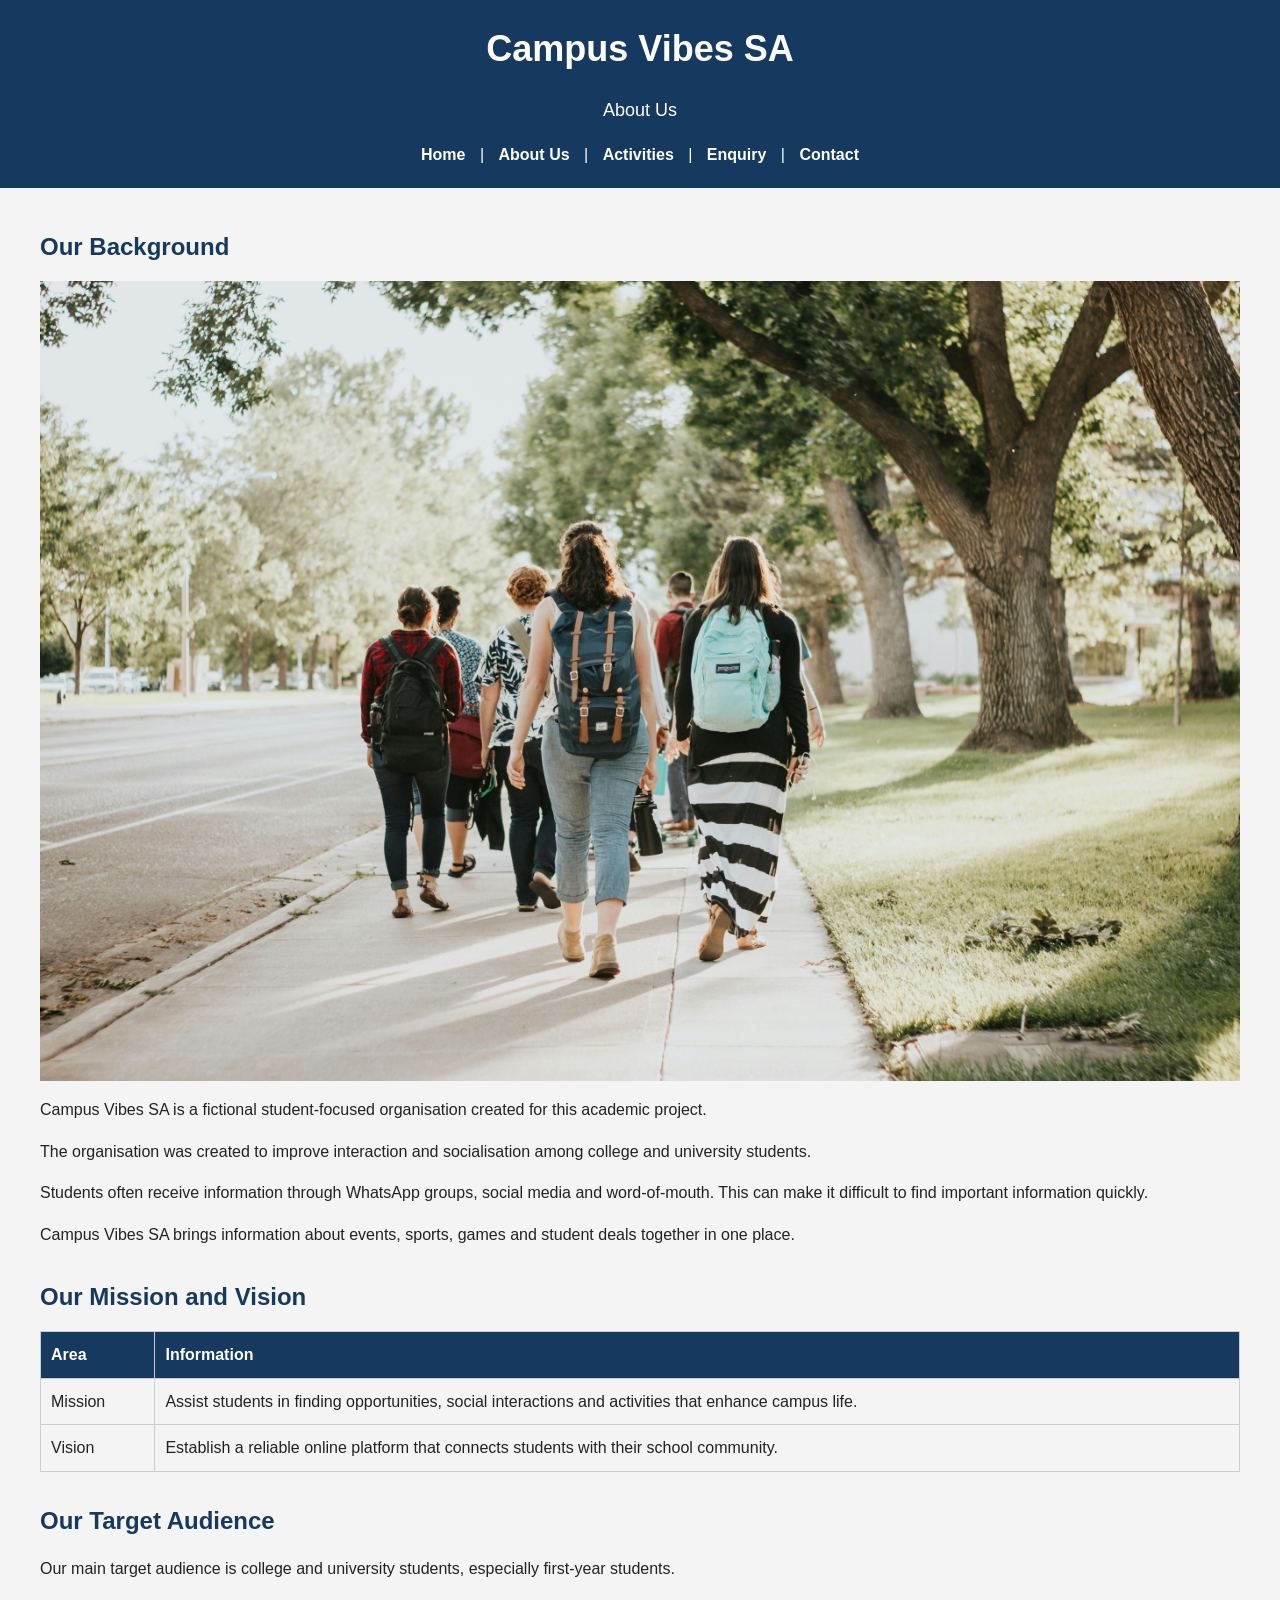
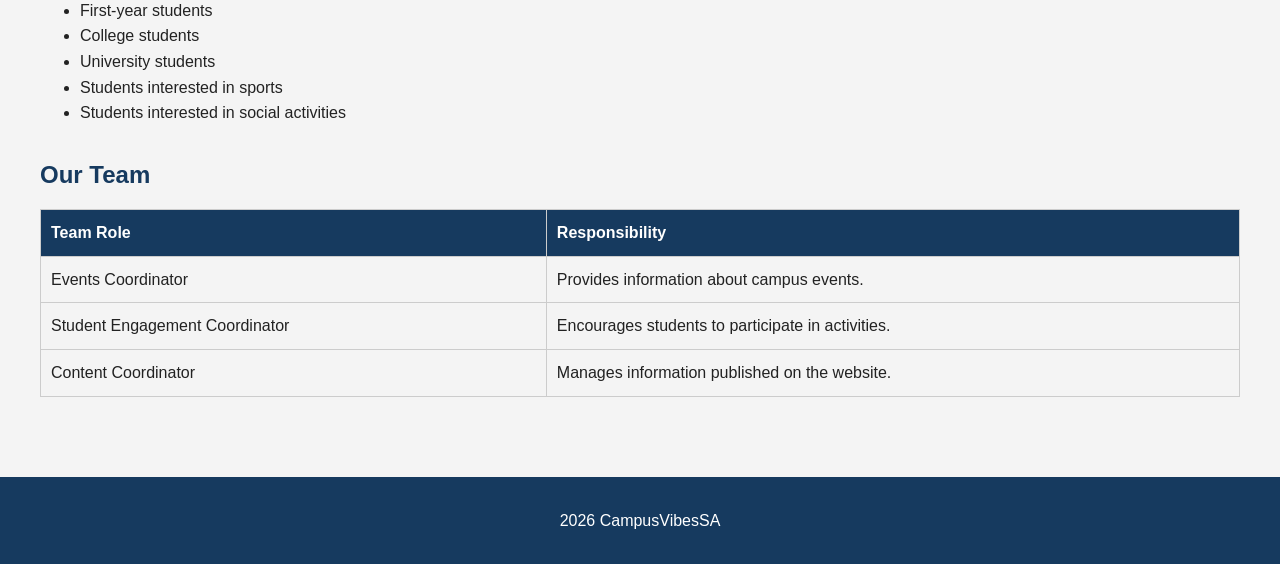
==== about.html @ e8d7ff1c "Add project files." ====
﻿<!DOCTYPE html>

<html lang="en" xmlns="http://www.w3.org/1999/xhtml">
<head>
    <meta charset="utf-8" />
    <title>Campus Vibes SA - About Us</title>
    <link rel="stylesheet" href="css/style.css">
</head>
<body>
    <!-- Header section -->
    <header>

        <h1>Campus Vibes SA</h1>

        <p>About Us</p>

        <!-- Navigation menu -->
        <nav>
            <a href="index.html">Home</a> |
            <a href="about.html">About Us</a> |
            <a href="services.html">Activities</a> |
            <a href="enquiry.html">Enquiry</a> |
            <a href="contact.html">Contact</a>
        </nav>

    </header>


    <!-- Main content -->
    <main>

        <!-- Organisation background -->
        <section>

            <h2>Our Background</h2>
            <img src="campus_community.jpg"
                 alt="Students socialising on campus"
                 width="1335" height="667">

            <p>
                Campus Vibes SA is a fictional student-focused
                organisation created for this academic project.
            </p>

            <p>
                The organisation was created to improve interaction
                and socialisation among college and university students.
            </p>

            <p>
                Students often receive information through WhatsApp
                groups, social media and word-of-mouth. This can make
                it difficult to find important information quickly.
            </p>

            <p>
                Campus Vibes SA brings information about events,
                sports, games and student deals together in one place.
            </p>

        </section>


        <!-- Mission and vision -->
        <section>

            <h2>Our Mission and Vision</h2>

            <table border="1">

                <tr>
                    <th>Area</th>
                    <th>Information</th>
                </tr>

                <tr>
                    <td>Mission</td>

                    <td>
                        Assist students in finding opportunities,
                        social interactions and activities that
                        enhance campus life.
                    </td>
                </tr>

                <tr>
                    <td>Vision</td>

                    <td>
                        Establish a reliable online platform that
                        connects students with their school community.
                    </td>
                </tr>

            </table>

        </section>


        <!-- Target audience -->
        <section>

            <h2>Our Target Audience</h2>

            <p>
                Our main target audience is college and university
                students, especially first-year students.
            </p>

            <ul>

                <li>First-year students</li>

                <li>College students</li>

                <li>University students</li>

                <li>Students interested in sports</li>

                <li>Students interested in social activities</li>

            </ul>

        </section>


        <!-- Our team -->
        <section>

            <h2>Our Team</h2>

            <table border="1">

                <tr>
                    <th>Team Role</th>
                    <th>Responsibility</th>
                </tr>

                <tr>
                    <td>Events Coordinator</td>
                    <td>Provides information about campus events.</td>
                </tr>

                <tr>
                    <td>Student Engagement Coordinator</td>
                    <td>Encourages students to participate in activities.</td>
                </tr>

                <tr>
                    <td>Content Coordinator</td>
                    <td>Manages information published on the website.</td>
                </tr>

            </table>

        </section>

    </main>

    <!-- Footer -->
    <footer>

        <p>
            2026 CampusVibesSA
        </p>

    </footer>
</body>
</html>
---- css/style.css ----
﻿/* Campus Vibes SA - Main Stylesheet */

/* Default page styling */
body {
    margin: 0;
    padding: 0;
    font-family: Arial, sans-serif;
    background-color: #f4f4f4;
    color: #222222;
    line-height: 1.6;
}

/* Header styling */
header {
    background-color: #163a5f;
    color: white;
    text-align: center;
    padding: 20px;
}

    /* Main heading inside header */
    header h1 {
        font-size: 36px;
        margin: 0;
    }

    /* Header slogan */
    header p {
        font-size: 18px;
    }

/* Navigation menu */
nav {
    margin-top: 15px;
}

    /* Navigation links */
    nav a {
        color: white;
        text-decoration: none;
        padding: 10px;
        font-weight: bold;
    }
        nav a:hover {
            background-color: white;
            color: #163a5f;
            border-radius: 5px;
        }
        /* Navigation active effect */
        nav a:active {
            background-color: #f28c28;
            color: white;
        }
/* Main content styling */
main {
    max-width: 1200px;
    margin: auto;
    padding: 20px;
}

/* Section styling */
section {
    margin-bottom: 30px;
}

/* Main section headings */
main h2 {
    color: #163a5f;
    margin-bottom: 15px;
}

/* Paragraph styling */
main p {
    font-size: 16px;
}
img {
    max-width: 100%;
    height: auto;
    display: block;
}
table {
    width: 100%;
    border-collapse: collapse;
    margin-bottom: 20px;
}

/* Table cells */
th,
td {
    border: 1px solid #cccccc;
    padding: 10px;
    text-align: left;
}

/* Table headings */
th {
    background-color: #163a5f;
    color: white;
}
/* Form styling */
form {
    background-color: white;
    padding: 20px;
    border: 1px solid #cccccc;
    border-radius: 5px;
}

/* Form fields */
input,
select,
textarea {
    padding: 8px;
    margin: 5px;
    border: 1px solid #cccccc;
    border-radius: 4px;
    font-family: Arial, sans-serif;
}

    /* Form buttons */
    input[type="submit"],
    input[type="reset"] {
        background-color: #163a5f;
        color: white;
        border: none;
        padding: 10px 15px;
        cursor: pointer;
    }
        /* Button hover effect */
        input[type="submit"]:hover,
        input[type="reset"]:hover {
            background-color: #245a8d;
        }
/* Footer styling */
footer {
    background-color: #163a5f;
    color: white;
    text-align: center;
    padding: 15px;
    margin-top: 30px;
}

    /* Footer links */
    footer a {
        color: white;
        text-decoration: none;
    }

        /* Footer link hover effect */
        footer a:hover {
            text-decoration: underline;
        }
/* Improve form field layout */
input[type="text"],
input[type="email"],
input[type="date"],
select,
textarea {
    width: 100%;
    max-width: 400px;
    box-sizing: border-box;
}

/* Message box styling */
textarea {
    min-height: 120px;
    resize: vertical;
}
    /* Form field focus effect */
    input:focus,
    select:focus,
    textarea:focus {
        border: 2px solid #163a5f;
        outline: none;
    }
/* Responsive design for tablets and mobile phones */
@media (max-width: 768px) {
    /* Adjust content sections */
    main section {
        padding: 15px;
    }
    /* Adjust the header */
    header {
        padding: 15px;
    }

        /* Adjust the main heading */
        header h1 {
            font-size: 28px;
        }

        /* Adjust the slogan */
        header p {
            font-size: 16px;
        }

    /* Adjust the navigation menu */
    nav a {
        display: block;
        padding: 8px;
    }

    /* Adjust the main content */
    main {
        padding: 10px;
    }

        /* Adjust headings */
        main h2 {
            font-size: 22px;
        }

    /* Adjust form fields */
    input,
    select,
    textarea {
        max-width: 100%;
        box-sizing: border-box;
    }

    /* Adjust tables */
    /* Mobile tables */
    table {
        font-size: 12px;
        width: 100%;
    }

    th,
    td {
        padding: 5px;
        word-wrap: break-word;
    }

    /* Responsive design for small mobile phones */
    @media (max-width: 480px) {

        /* Smaller header */
        header {
            padding: 10px;
        }

            /* Smaller website heading */
            header h1 {
                font-size: 24px;
            }

            /* Smaller slogan */
            header p {
                font-size: 14px;
            }

        /* Mobile navigation */
        nav a {
            display: block;
            padding: 6px;
            margin: 3px 0;
        }

        /* Mobile main content */
        main {
            padding: 8px;
        }

            /* Mobile headings */
            main h2 {
                font-size: 20px;
            }

            /* Mobile paragraphs */
            main p {
                font-size: 14px;
            }

        /* Mobile tables */
        table {
            font-size: 12px;
            /* Mobile form buttons */
            input [type="submit"], input[type="reset"]

{
    width: 100%;
    margin: 5px 0;
}       }
    }
/* Content section styling */
main section {
    background-color: white;
    padding: 20px;
    border-radius: 5px;
    box-shadow: 0 2px 5px #cccccc;
}

/* List styling */
main ul {
    padding-left: 25px;
}

/* List items */
main li {
    margin-bottom: 5px;
}
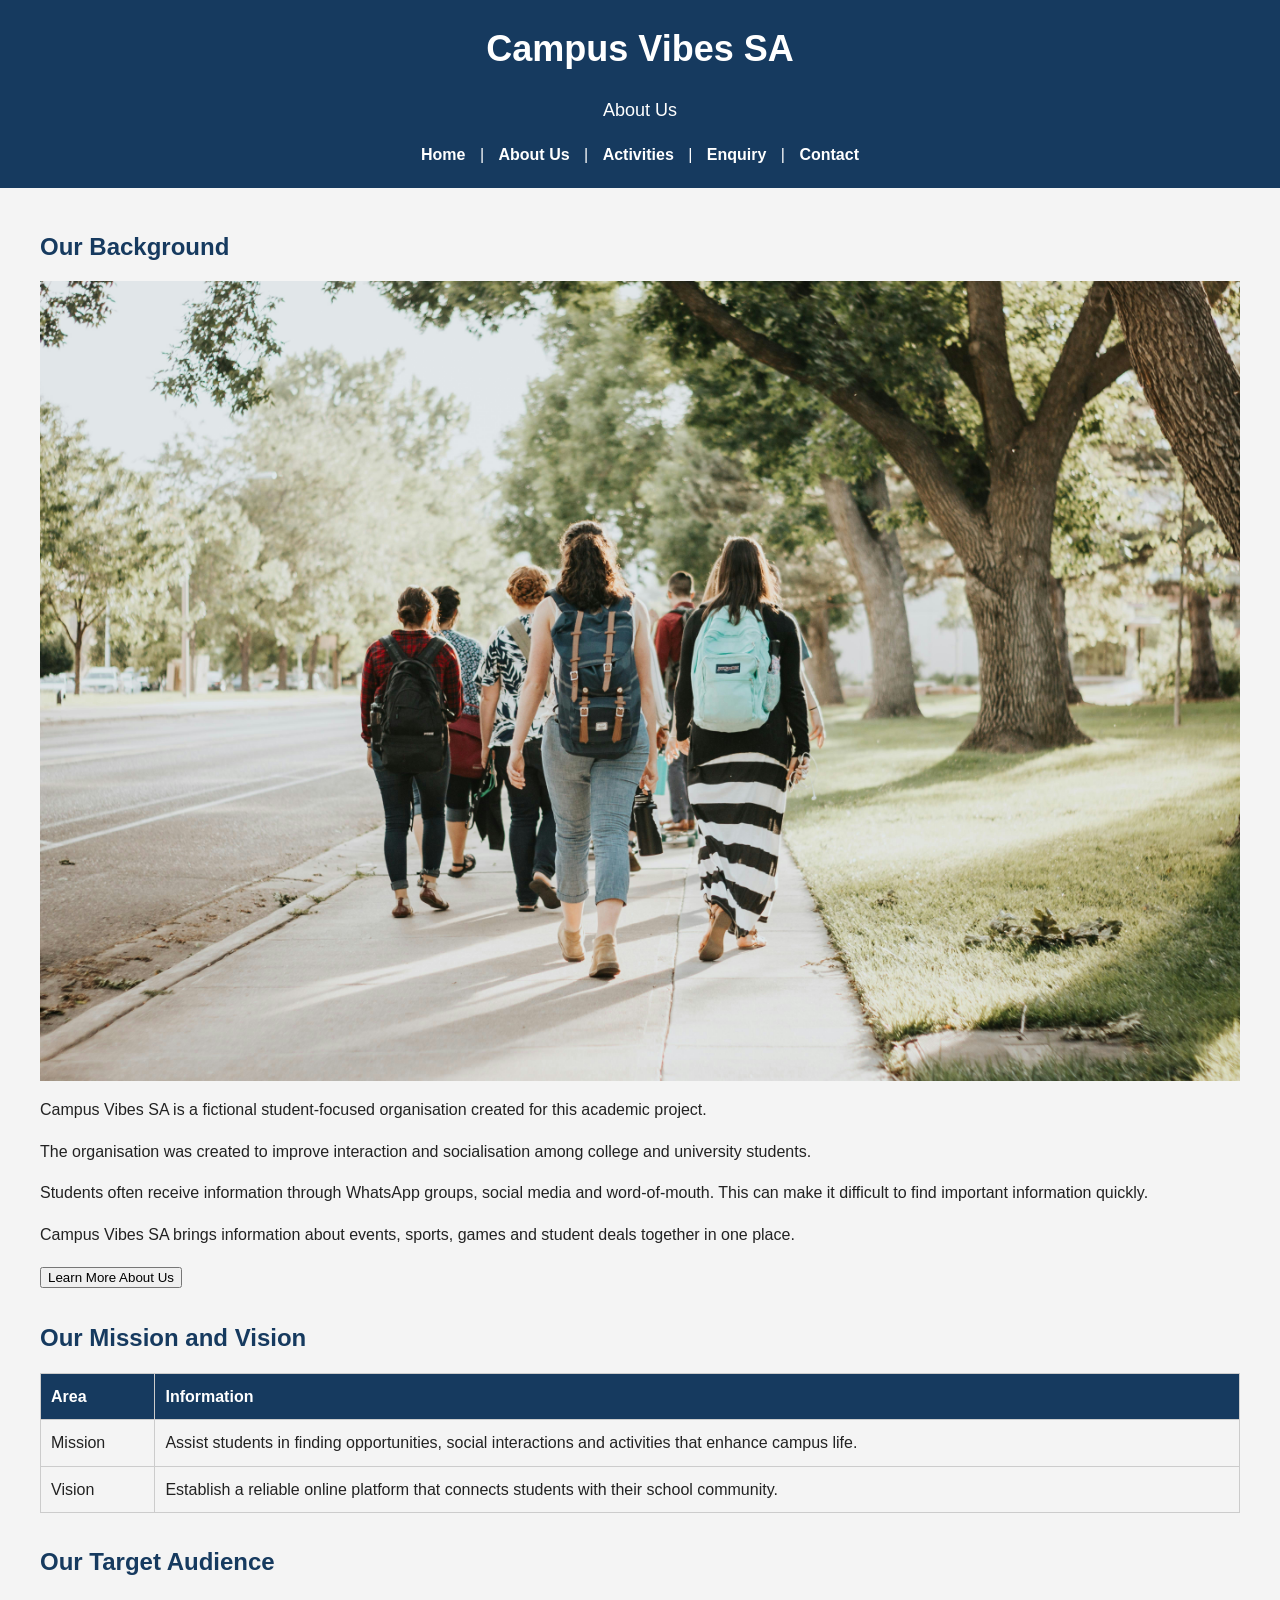
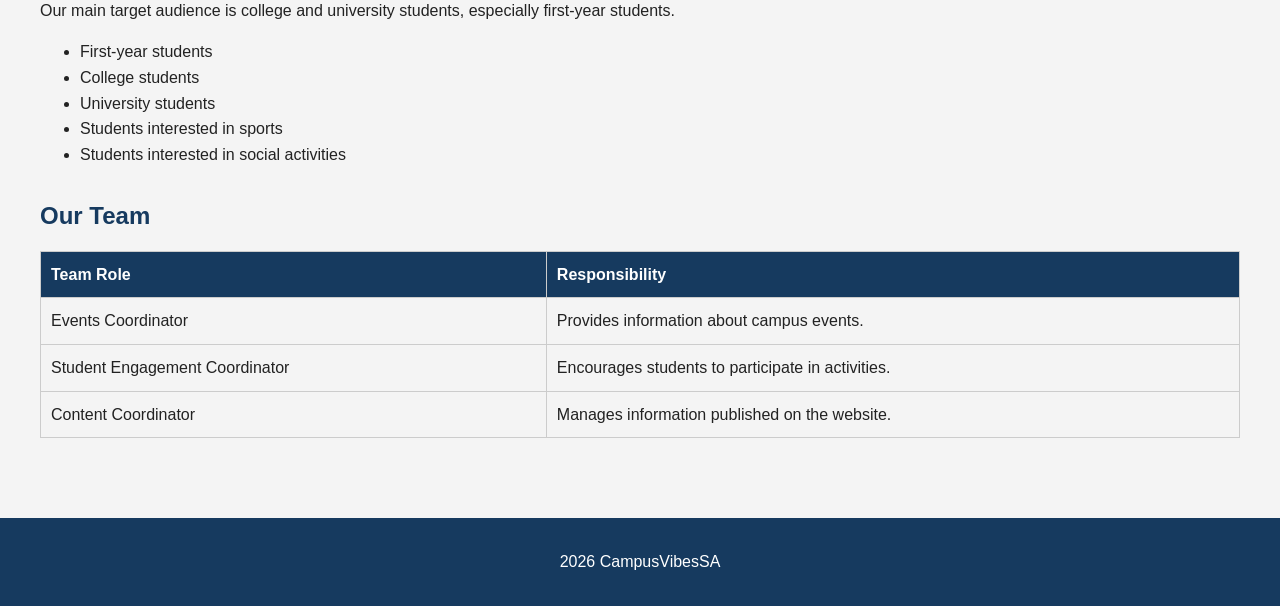
==== commit 08c1ee72: "Add Part 3 interactive website features and improvements" ====
--- a/about.html
+++ b/about.html
@@ -3,7 +3,9 @@
 <html lang="en" xmlns="http://www.w3.org/1999/xhtml">
 <head>
     <meta charset="utf-8" />
-    <title>Campus Vibes SA - About Us</title>
+    <title>About Us | Campus Vibes SA</title>
+    <meta name="description" content="Learn about Campus Vibes SA, our mission, vision and how we help South African students connect through campus activities.">
+    <meta name="keywords" content="Campus Vibes SA, about us, student community, campus life, mission, vision, student activities">
     <link rel="stylesheet" href="css/style.css">
 </head>
 <body>
@@ -57,7 +59,9 @@
                 Campus Vibes SA brings information about events,
                 sports, games and student deals together in one place.
             </p>
-
+            <button type="button" onclick="showAboutInfo()">
+                Learn More About Us
+            </button>
         </section>
 
 
@@ -165,5 +169,6 @@
         </p>
 
     </footer>
+    <script src="js/script.js"></script>
 </body>
 </html>
--- a/css/style.css
+++ b/css/style.css
@@ -270,31 +270,99 @@
                 font-size: 14px;
             }
 
-        /* Mobile tables */
         table {
             font-size: 12px;
-            /* Mobile form buttons */
-            input [type="submit"], input[type="reset"]
-
-{
+        }
+
+        /* Mobile form buttons */
+        input[type="submit"],
+        input[type="reset"] {
+            width: 100%;
+            margin: 5px 0;
+        }
+    }
+    /* Content section styling */
+    main section {
+        background-color: white;
+        padding: 20px;
+        border-radius: 5px;
+        box-shadow: 0 2px 5px #cccccc;
+    }
+
+    /* List styling */
+    main ul {
+        padding-left: 25px;
+    }
+
+    /* List items */
+    main li {
+        margin-bottom: 5px;
+    }
+
+    .gallery {
+        display: grid;
+        grid-template-columns: repeat(2, 1fr);
+        gap: 15px;
+        margin-top: 20px;
+    }
+
+    /* Gallery images */
+    .gallery-image {
+        width: 100%;
+        height: 200px;
+        object-fit: cover;
+        border-radius: 8px;
+        cursor: pointer;
+        transition: transform 0.3s ease;
+    }
+
+        /* Image hover effect */
+        .gallery-image:hover {
+            transform: scale(1.03);
+        }
+
+    /* Mobile gallery */
+    @media (max-width: 600px) {
+        .gallery {
+            grid-template-columns: 1fr;
+        }
+
+        .gallery-image {
+            height: 180px;
+        }
+    }
+}
+.lightbox {
+    display: none;
+    position: fixed;
+    top: 0;
+    left: 0;
     width: 100%;
-    margin: 5px 0;
-}       }
-    }
-/* Content section styling */
-main section {
-    background-color: white;
-    padding: 20px;
-    border-radius: 5px;
-    box-shadow: 0 2px 5px #cccccc;
-}
-
-/* List styling */
-main ul {
-    padding-left: 25px;
-}
-
-/* List items */
-main li {
-    margin-bottom: 5px;
-}+    height: 100%;
+    background-color: rgba(0, 0, 0, 0.9);
+    z-index: 1000;
+    justify-content: center;
+    align-items: center;
+}
+
+    .lightbox img {
+        max-width: 90%;
+        max-height: 85%;
+        object-fit: contain;
+        border-radius: 8px;
+    }
+
+#closeLightbox {
+    position: absolute;
+    top: 20px;
+    right: 30px;
+    color: white;
+    background: transparent;
+    border: none;
+    font-size: 35px;
+    cursor: pointer;
+}
+
+    #closeLightbox:hover {
+        color: lightgray;
+    }
